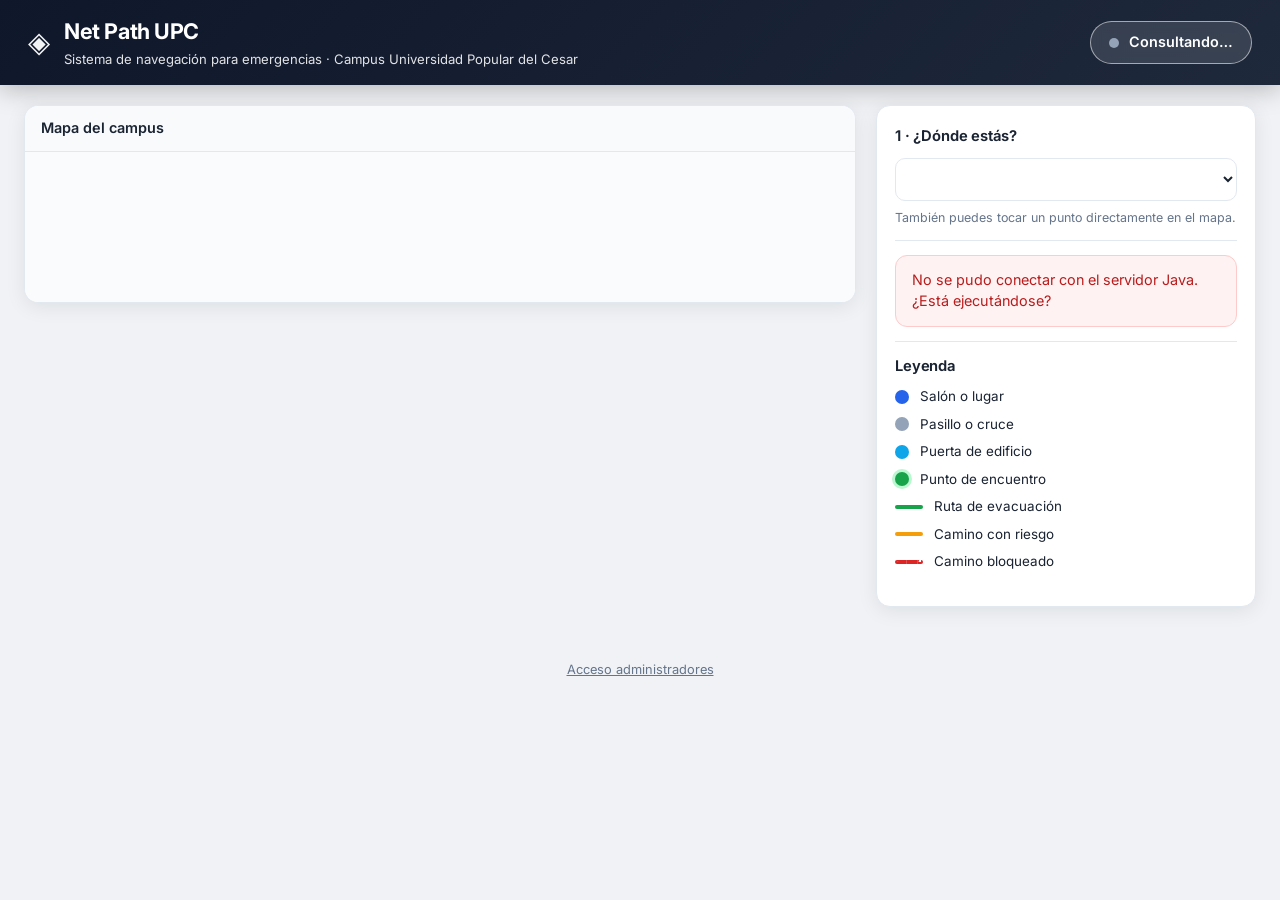
==== web/index.html @ f8ed56bf "fix: mueve los archivos del mapa y la interfaz a la raiz del proyecto" ====
<!DOCTYPE html>
<html lang="es">
<head>
  <meta charset="utf-8">
  <meta name="viewport" content="width=device-width, initial-scale=1">
  <title>Net Path UPC · Navegación de Emergencias</title>
  <link rel="stylesheet" href="estilos.css">
  <link rel="preconnect" href="https://fonts.googleapis.com">
  <link rel="preconnect" href="https://fonts.gstatic.com" crossorigin>
  <link href="https://fonts.googleapis.com/css2?family=Inter:wght@400;500;600;700&display=swap" rel="stylesheet">
</head>
<body data-rol="estudiante">

<header class="cabecera">
  <div class="cabecera-izq">
    <div class="logo">
      <span class="logo-icon">◈</span>
      <div>
        <h1>Net Path UPC</h1>
        <p>Sistema de navegación para emergencias · Campus Universidad Popular del Cesar</p>
      </div>
    </div>
  </div>
  <div class="cabecera-der">
    <div id="estadoAlerta" class="btn-alerta estado-pill" role="status" aria-live="polite">
      <span class="punto-alerta"></span>
      <span id="textoEstado">Consultando…</span>
    </div>
  </div>
</header>

<p id="bannerAlerta" class="banner-alerta" role="alert" hidden>
  EMERGENCIA ACTIVA · Sigue la ruta marcada en el mapa hacia el punto de encuentro.
</p>

<main class="contenido">

  <section class="mapa-caja">
    <div class="mapa-toolbar">
      <span class="toolbar-titulo">Mapa del campus</span>
    </div>
    <svg id="mapa" role="img" aria-label="Plano del campus con rutas de evacuación"></svg>
  </section>

  <aside class="panel">

    <section class="panel-sec">
      <h2>1 · ¿Dónde estás?</h2>
      <select id="selOrigen" aria-label="Tu ubicación actual"></select>
      <p class="pista">También puedes tocar un punto directamente en el mapa.</p>
    </section>

    <section id="resultado" class="panel-sec" aria-live="polite"></section>

    <section id="alternativas" class="panel-sec"></section>

    <section class="panel-sec">
      <h2>Leyenda</h2>
      <ul class="leyenda">
        <li><i class="pt salon"></i> Salón o lugar</li>
        <li><i class="pt pasillo"></i> Pasillo o cruce</li>
        <li><i class="pt puerta"></i> Puerta de edificio</li>
        <li><i class="pt pe"></i> Punto de encuentro</li>
        <li><i class="ln ruta"></i> Ruta de evacuación</li>
        <li><i class="ln riesgo"></i> Camino con riesgo</li>
        <li><i class="ln bloqueo"></i> Camino bloqueado</li>
      </ul>
    </section>

  </aside>
</main>

<footer class="pie"><a href="/admin.html">Acceso administradores</a></footer>

<script src="app.js"></script>
</body>
</html>
---- web/estilos.css ----
:root {
  --fondo: #f0f2f5;
  --panel: #ffffff;
  --tinta: #1a2332;
  --suave: #64748b;
  --borde: #e2e8f0;
  --alerta: #dc2626;
  --alerta-oscuro: #b91c1c;
  --ok: #16a34a;
  --ok-fondo: #ecfdf5;
  --mal: #b91c1c;
  --mal-fondo: #fef2f2;
  --azul: #2563eb;
  --azul-oscuro: #1d4ed8;
  --riesgo: #f59e0b;
  --edificio: #e8eef5;
  --edificio-borde: #cbd5e1;
  --sombra: 0 4px 20px rgba(15, 23, 42, 0.08);
  --sombra-suave: 0 2px 8px rgba(15, 23, 42, 0.06);
  --radio: 14px;
  --font: 'Inter', system-ui, -apple-system, "Segoe UI", Roboto, sans-serif;
}

* { box-sizing: border-box; }

body {
  margin: 0;
  background: var(--fondo);
  color: var(--tinta);
  font-family: var(--font);
  line-height: 1.45;
  -webkit-font-smoothing: antialiased;
}

/* ---------- Cabecera ---------- */
.cabecera {
  display: flex;
  flex-wrap: wrap;
  align-items: center;
  justify-content: space-between;
  gap: 12px 24px;
  padding: 16px 28px;
  background: linear-gradient(135deg, #0f172a 0%, #1e293b 100%);
  color: #fff;
  box-shadow: 0 4px 24px rgba(0,0,0,.25);
  transition: background .35s ease;
}
body.alerta .cabecera {
  background: linear-gradient(135deg, #b91c1c 0%, #dc2626 60%, #ef4444 100%);
}

.logo {
  display: flex;
  align-items: center;
  gap: 14px;
}
.logo-icon {
  font-size: 1.8rem;
  opacity: .95;
  line-height: 1;
}
.cabecera h1 {
  margin: 0;
  font-size: 1.35rem;
  font-weight: 700;
  letter-spacing: -0.02em;
}
.cabecera p {
  margin: 3px 0 0;
  font-size: .82rem;
  opacity: .88;
  font-weight: 400;
}

.btn-alerta {
  display: inline-flex;
  align-items: center;
  gap: 10px;
  background: rgba(255,255,255,.12);
  color: #fff;
  border: 1.5px solid rgba(255,255,255,.55);
  border-radius: 999px;
  padding: 10px 18px;
  font: inherit;
  font-weight: 600;
  font-size: .9rem;
  cursor: pointer;
  backdrop-filter: blur(6px);
  transition: background .2s, transform .15s;
}
.btn-alerta:hover {
  background: rgba(255,255,255,.22);
  transform: translateY(-1px);
}
.punto-alerta {
  width: 10px;
  height: 10px;
  border-radius: 50%;
  background: #fff;
  box-shadow: 0 0 0 0 rgba(255,255,255,.6);
  animation: pulso-alerta 1.6s infinite;
}
body:not(.alerta) .punto-alerta {
  background: #94a3b8;
  animation: none;
  box-shadow: none;
}
@keyframes pulso-alerta {
  0%   { box-shadow: 0 0 0 0 rgba(255,255,255,.55); }
  70%  { box-shadow: 0 0 0 10px rgba(255,255,255,0); }
  100% { box-shadow: 0 0 0 0 rgba(255,255,255,0); }
}

/* ---------- Distribución ---------- */
.contenido {
  display: grid;
  grid-template-columns: minmax(0, 1fr) 380px;
  gap: 20px;
  padding: 20px 24px 36px;
  max-width: 1480px;
  margin: 0 auto;
}
@media (max-width: 980px) {
  .contenido { grid-template-columns: 1fr; padding: 14px; }
}

.mapa-caja, .panel {
  background: var(--panel);
  border: 1px solid var(--borde);
  border-radius: var(--radio);
  box-shadow: var(--sombra);
}

.mapa-caja {
  padding: 0;
  overflow: hidden;
  align-self: start;
}

.mapa-toolbar {
  display: flex;
  align-items: center;
  justify-content: space-between;
  padding: 12px 16px;
  border-bottom: 1px solid var(--borde);
  background: #f8fafc;
}
.toolbar-titulo {
  font-weight: 600;
  font-size: .9rem;
  color: var(--tinta);
}
.toolbar-acciones {
  display: flex;
  gap: 8px;
}
.btn-tool {
  padding: 7px 14px;
  font: inherit;
  font-size: .82rem;
  font-weight: 600;
  border-radius: 8px;
  border: 1px solid var(--borde);
  background: #fff;
  color: var(--tinta);
  cursor: pointer;
  transition: all .15s;
}
.btn-tool:hover {
  background: var(--ok-fondo);
  border-color: #86efac;
  color: var(--ok);
}
.btn-tool.oculto { display: none; }
#btnDetener {
  background: #fef2f2;
  border-color: #fecaca;
  color: var(--mal);
}
#btnDetener:hover {
  background: #fee2e2;
}

#mapa {
  width: 100%;
  height: auto;
  display: block;
  background: #fafbfc;
}

/* ---------- Panel lateral ---------- */
.panel {
  padding: 6px 18px 20px;
  align-self: start;
}
.panel-sec {
  padding: 14px 0;
  border-bottom: 1px solid var(--borde);
}
.panel-sec:last-child { border-bottom: 0; }
.panel-sec:empty { display: none; }

.panel h2 {
  margin: 0 0 10px;
  font-size: .92rem;
  font-weight: 650;
  color: var(--tinta);
  letter-spacing: -0.01em;
}
.pista {
  margin: 8px 0 0;
  font-size: .78rem;
  color: var(--suave);
  line-height: 1.4;
}

select {
  width: 100%;
  padding: 11px 12px;
  font: inherit;
  font-size: .9rem;
  border: 1.5px solid var(--borde);
  border-radius: 10px;
  background: #fff;
  color: var(--tinta);
  transition: border-color .15s, box-shadow .15s;
}
select:focus {
  outline: none;
  border-color: var(--azul);
  box-shadow: 0 0 0 3px rgba(37, 99, 235, .15);
}

.seg {
  display: flex;
  border: 1.5px solid var(--borde);
  border-radius: 10px;
  overflow: hidden;
}
.seg button {
  flex: 1;
  padding: 10px 8px;
  border: 0;
  background: #fff;
  font: inherit;
  font-size: .85rem;
  font-weight: 500;
  cursor: pointer;
  transition: all .15s;
}
.seg button + button { border-left: 1.5px solid var(--borde); }
.seg button.activo {
  background: var(--tinta);
  color: #fff;
  font-weight: 600;
}
.seg button:not(.activo):hover {
  background: #f1f5f9;
}

.fila {
  display: flex;
  gap: 8px;
  margin-top: 12px;
}
.secundario {
  flex: 1;
  padding: 9px 8px;
  font: inherit;
  font-size: .82rem;
  font-weight: 500;
  background: #fff;
  border: 1.5px solid var(--borde);
  border-radius: 9px;
  cursor: pointer;
  transition: all .15s;
}
.secundario:hover {
  background: #f8fafc;
  border-color: #94a3b8;
}

/* ---------- Resultado ---------- */
.tarjeta {
  padding: 14px 16px;
  border-radius: 12px;
  font-size: .9rem;
}
.tarjeta.ok {
  background: var(--ok-fondo);
  border: 1px solid #bbf7d0;
}
.tarjeta.mal {
  background: var(--mal-fondo);
  border: 1px solid #fecaca;
  color: var(--mal);
}
.tarjeta.neutra {
  background: #f8fafc;
  border: 1px solid var(--borde);
  color: var(--suave);
}
.tarjeta .etiqueta {
  font-size: .72rem;
  text-transform: uppercase;
  letter-spacing: .05em;
  color: var(--suave);
  font-weight: 600;
}
.tarjeta .destino {
  font-size: 1.25rem;
  font-weight: 700;
  color: var(--ok);
  margin: 4px 0 10px;
  letter-spacing: -0.02em;
}
.metricas {
  display: flex;
  gap: 28px;
}
.metricas b {
  display: block;
  font-size: 1.2rem;
  font-weight: 700;
}
.metricas span {
  font-size: .72rem;
  color: var(--suave);
  font-weight: 500;
}

.pasos {
  margin: 14px 0 0;
  padding-left: 22px;
  font-size: .84rem;
}
.pasos li { padding: 2px 0; }
.pasos li:last-child {
  font-weight: 700;
  color: var(--ok);
}

table {
  width: 100%;
  border-collapse: collapse;
  font-size: .84rem;
}
caption {
  text-align: left;
  font-weight: 650;
  font-size: .92rem;
  margin-bottom: 8px;
}
td {
  padding: 8px 4px;
  border-top: 1px solid var(--borde);
}
td:last-child {
  text-align: right;
  white-space: nowrap;
}
tr.mejor td {
  font-weight: 700;
  color: var(--ok);
}
.sin {
  color: var(--mal);
  font-weight: 600;
}

/* ---------- Leyenda ---------- */
.leyenda {
  list-style: none;
  margin: 0;
  padding: 0;
  font-size: .84rem;
  display: grid;
  gap: 8px;
}
.leyenda li {
  display: flex;
  align-items: center;
  gap: 11px;
}
.leyenda i {
  display: inline-block;
  flex: none;
}
.pt {
  width: 14px;
  height: 14px;
  border-radius: 50%;
}
.pt.salon { background: var(--azul); }
.pt.pasillo { background: #94a3b8; }
.pt.puerta { background: #0ea5e9; }
.pt.pe {
  background: #16a34a;
  box-shadow: 0 0 0 3px #bbf7d0;
}
.pt.persona {
  background: #7c3aed;
  box-shadow: 0 0 0 2px #ddd6fe;
}
.pt.persona-normal {
  background: #3b82f6;
  box-shadow: 0 0 0 2px #bfdbfe;
}
.ln {
  width: 28px;
  height: 0;
  border-top: 4px solid;
  border-radius: 2px;
}
.ln.ruta { border-color: var(--ok); }
.ln.riesgo { border-color: var(--riesgo); }
.ln.bloqueo {
  border-color: var(--alerta);
  border-top-style: dashed;
}

/* ---------- Mapa (SVG) ---------- */
.plaza {
  fill: #eef7ef;
  stroke: #c6e0c8;
  stroke-width: 1.5;
}
.plaza-nombre {
  font-size: 11px;
  fill: #6b9a6e;
  font-style: italic;
}
.edificio {
  fill: var(--edificio);
  stroke: var(--edificio-borde);
  stroke-width: 1.5;
}
.edif-nombre {
  font-size: 11px;
  font-weight: 600;
  fill: #64748b;
}

.camino {
  stroke: #a8b4c4;
  stroke-width: 3.2;
  stroke-linecap: round;
}
.camino.riesgo {
  stroke: var(--riesgo);
  stroke-width: 4.2;
}
.camino.bloqueada {
  stroke: var(--alerta);
  stroke-dasharray: 6 6;
  stroke-width: 3.5;
}
.hit {
  stroke: transparent;
  stroke-width: 16;
  stroke-linecap: round;
  pointer-events: stroke;
}
.modo-bloqueo .hit { cursor: pointer; }
.modo-bloqueo .hit:hover { stroke: rgba(220, 38, 38, .16); }
.x-bloqueo {
  fill: var(--alerta);
  font-size: 15px;
  font-weight: 700;
  text-anchor: middle;
  pointer-events: none;
}

.nodo { cursor: pointer; }
.nodo circle {
  stroke: #fff;
  stroke-width: 2.2;
}
.nodo.tipo-SALON circle { fill: var(--azul); }
.nodo.tipo-PASILLO circle { fill: #94a3b8; }
.nodo.tipo-SALIDA circle { fill: #0ea5e9; }
.nodo.tipo-PUNTO_ENCUENTRO circle {
  fill: #16a34a;
  stroke: #bbf7d0;
  stroke-width: 4;
}
.nodo:hover circle { stroke: var(--tinta); }
.nodo.destino circle {
  stroke: var(--ok);
  stroke-width: 5;
}
.nodo.bloqueado circle {
  fill: var(--alerta);
  stroke: #7f1d1d;
  stroke-dasharray: 3 2;
}

.et-nodo {
  font-size: 10.5px;
  fill: #334155;
  text-anchor: middle;
  pointer-events: none;
}
.et-pe {
  font-size: 11.5px;
  font-weight: 700;
  fill: #14532d;
  pointer-events: none;
}
.pe-sigla {
  font-size: 9px;
  font-weight: 700;
  fill: #fff;
  text-anchor: middle;
  pointer-events: none;
}

.ruta-base {
  fill: none;
  stroke: var(--ok);
  stroke-width: 8;
  stroke-linecap: round;
  stroke-linejoin: round;
  opacity: .92;
}
.ruta-flujo {
  fill: none;
  stroke: #fff;
  stroke-width: 3;
  stroke-dasharray: 2 10;
  stroke-linecap: round;
  stroke-linejoin: round;
  animation: flujo 1s linear infinite;
}
@keyframes flujo {
  to { stroke-dashoffset: -12; }
}

.yo {
  fill: var(--azul);
  stroke: #fff;
  stroke-width: 3;
  pointer-events: none;
}
.yo-pulso {
  fill: none;
  stroke: var(--azul);
  stroke-width: 2;
  pointer-events: none;
  transform-box: fill-box;
  transform-origin: center;
  animation: pulso 1.6s ease-out infinite;
}
@keyframes pulso {
  from { transform: scale(1); opacity: .9; }
  to   { transform: scale(3); opacity: 0; }
}

/* Personas en simulación */
.persona {
  pointer-events: none;
}
.persona circle {
  fill: #7c3aed;
  stroke: #fff;
  stroke-width: 2;
}
.persona-sombra {
  fill: rgba(124, 58, 237, .18);
}

@media (prefers-reduced-motion: reduce) {
  .ruta-flujo, .yo-pulso, .punto-alerta { animation: none; }
}

/* ================= Estudiantes / administradores ================= */

/* Indicador de estado para estudiantes: solo informa, no se puede tocar */
.estado-pill {
  cursor: default;
  user-select: none;
}
.estado-pill:hover { background: rgba(255,255,255,.12); transform: none; }

.cabecera-der { display: flex; flex-wrap: wrap; align-items: center; gap: 10px; }
.btn-salir {
  background: transparent;
  color: #fff;
  border: 1.5px solid rgba(255,255,255,.4);
  border-radius: 999px;
  padding: 9px 16px;
  font: inherit;
  font-size: .85rem;
  cursor: pointer;
}
.btn-salir:hover { background: rgba(255,255,255,.15); }
.btn-alerta:focus-visible, .btn-salir:focus-visible, .pie a:focus-visible {
  outline: 3px solid #fde68a;
  outline-offset: 2px;
}

/* Aviso grande cuando hay emergencia */
.banner-alerta {
  margin: 0;
  padding: 12px 28px;
  background: #7f1d1d;
  color: #fff;
  font-weight: 600;
  text-align: center;
  font-size: .95rem;
}
.banner-alerta[hidden] { display: none; }

.tarjeta.previa {
  background: #fffbeb;
  border: 1px solid #fde68a;
  color: #78350f;
  margin-bottom: 10px;
}
.info-admin { margin: 0; font-weight: 600; font-size: .9rem; }

.pie {
  text-align: center;
  padding: 18px;
  font-size: .8rem;
  color: var(--suave);
}
.pie a { color: var(--suave); }

/* Entrada de administradores */
.login-caja {
  max-width: 380px;
  margin: 56px auto;
  padding: 28px;
  background: #fff;
  border: 1px solid var(--borde);
  border-radius: 16px;
  box-shadow: 0 8px 30px rgba(15,23,42,.08);
}
.login-caja h2 { margin: 0 0 6px; font-size: 1.15rem; }
.login-caja p { margin: 0 0 16px; color: var(--suave); font-size: .88rem; }
.login-caja label { display: block; font-weight: 600; font-size: .85rem; margin-bottom: 6px; }
.login-caja input {
  width: 100%;
  box-sizing: border-box;
  padding: 11px 12px;
  border: 1.5px solid var(--borde);
  border-radius: 10px;
  font: inherit;
}
.login-caja button {
  width: 100%;
  margin-top: 14px;
  padding: 11px;
  border: 0;
  border-radius: 10px;
  background: #0f172a;
  color: #fff;
  font: inherit;
  font-weight: 600;
  cursor: pointer;
}
.login-caja button:disabled { opacity: .6; cursor: wait; }
.login-msg { min-height: 1.3em; margin-top: 12px; color: var(--mal); font-size: .85rem; }

/* Qué se ve según haya sesión (admin.html) */
body.cargando .login-caja, body.cargando .contenido { visibility: hidden; }
body.sin-sesion .contenido,
body.sin-sesion #btnAlerta,
body.sin-sesion #btnSalir,
body:not(.sin-sesion) .login-caja { display: none; }
.login-caja a { color: var(--suave); }
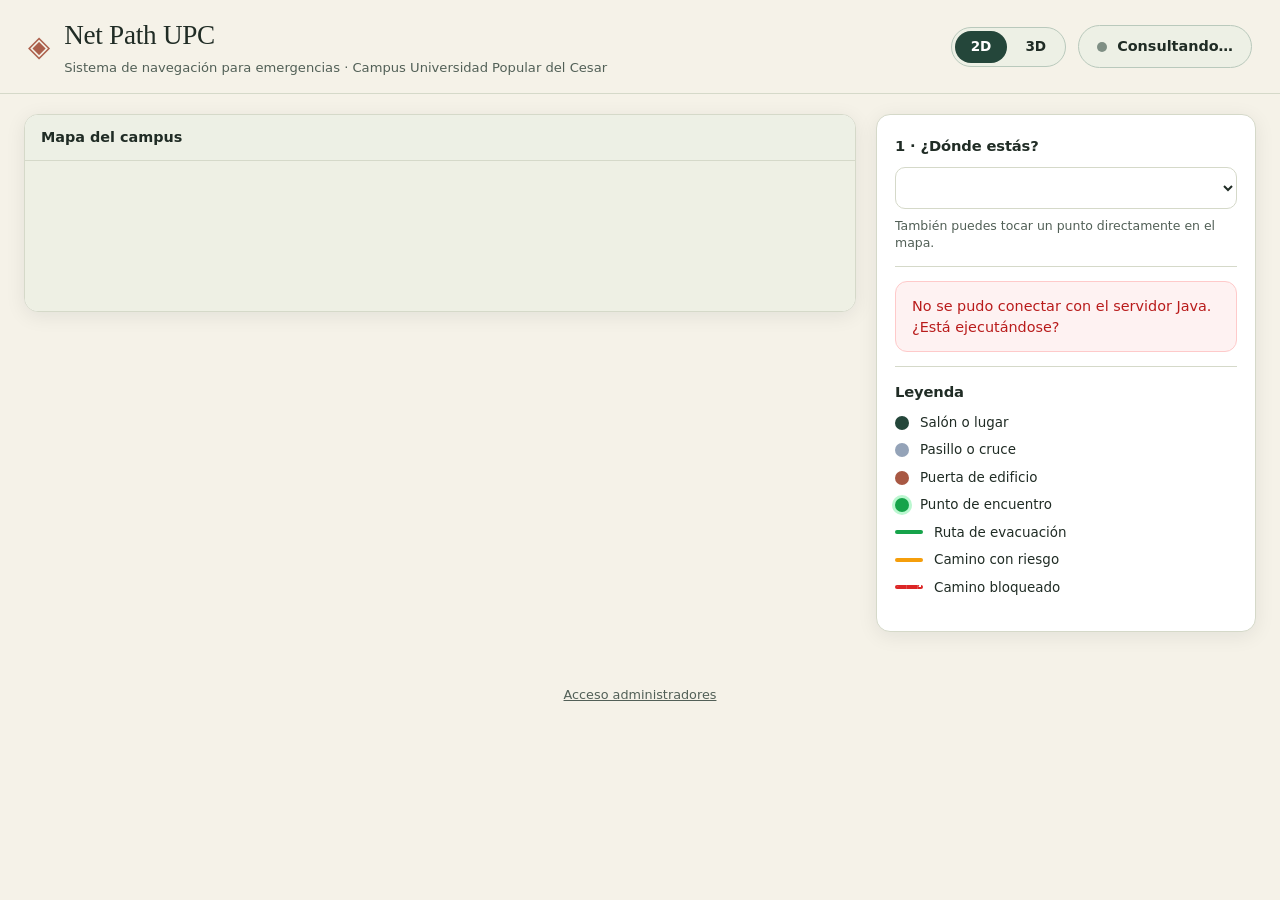
==== commit 99374cf4: "Conectar las vistas públicas y el panel de administración" ====
--- a/web/index.html
+++ b/web/index.html
@@ -5,9 +5,6 @@
   <meta name="viewport" content="width=device-width, initial-scale=1">
   <title>Net Path UPC · Navegación de Emergencias</title>
   <link rel="stylesheet" href="estilos.css">
-  <link rel="preconnect" href="https://fonts.googleapis.com">
-  <link rel="preconnect" href="https://fonts.gstatic.com" crossorigin>
-  <link href="https://fonts.googleapis.com/css2?family=Inter:wght@400;500;600;700&display=swap" rel="stylesheet">
 </head>
 <body data-rol="estudiante">
 
@@ -22,6 +19,7 @@
     </div>
   </div>
   <div class="cabecera-der">
+    <div class="conmutador" role="group" aria-label="Cambiar de vista"><a href="index.html" aria-current="page">2D</a><a href="3d.html">3D</a></div>
     <div id="estadoAlerta" class="btn-alerta estado-pill" role="status" aria-live="polite">
       <span class="punto-alerta"></span>
       <span id="textoEstado">Consultando…</span>
--- a/web/estilos.css
+++ b/web/estilos.css
@@ -1,24 +1,25 @@
 :root {
-  --fondo: #f0f2f5;
+  --fondo: #f5f2e8;
   --panel: #ffffff;
-  --tinta: #1a2332;
-  --suave: #64748b;
-  --borde: #e2e8f0;
+  --tinta: #202c25;
+  --suave: #526057;
+  --borde: #d5d9c9;
   --alerta: #dc2626;
   --alerta-oscuro: #b91c1c;
   --ok: #16a34a;
   --ok-fondo: #ecfdf5;
   --mal: #b91c1c;
   --mal-fondo: #fef2f2;
-  --azul: #2563eb;
-  --azul-oscuro: #1d4ed8;
+  --azul: #24463a;
+  --azul-oscuro: #1a3329;
   --riesgo: #f59e0b;
-  --edificio: #e8eef5;
-  --edificio-borde: #cbd5e1;
+  --edificio: #e6e9d9;
+  --edificio-borde: #c3c9b1;
   --sombra: 0 4px 20px rgba(15, 23, 42, 0.08);
   --sombra-suave: 0 2px 8px rgba(15, 23, 42, 0.06);
   --radio: 14px;
-  --font: 'Inter', system-ui, -apple-system, "Segoe UI", Roboto, sans-serif;
+  --font: 'Segoe UI', system-ui, -apple-system, Roboto, sans-serif;
+  --serif: Georgia, 'Times New Roman', serif;
 }
 
 * { box-sizing: border-box; }
@@ -393,7 +394,7 @@
 }
 .pt.salon { background: var(--azul); }
 .pt.pasillo { background: #94a3b8; }
-.pt.puerta { background: #0ea5e9; }
+.pt.puerta { background: #a85843; }
 .pt.pe {
   background: #16a34a;
   box-shadow: 0 0 0 3px #bbf7d0;
@@ -478,7 +479,7 @@
 }
 .nodo.tipo-SALON circle { fill: var(--azul); }
 .nodo.tipo-PASILLO circle { fill: #94a3b8; }
-.nodo.tipo-SALIDA circle { fill: #0ea5e9; }
+.nodo.tipo-SALIDA circle { fill: #a85843; }
 .nodo.tipo-PUNTO_ENCUENTRO circle {
   fill: #16a34a;
   stroke: #bbf7d0;
@@ -670,3 +671,56 @@
 body.sin-sesion #btnSalir,
 body:not(.sin-sesion) .login-caja { display: none; }
 .login-caja a { color: var(--suave); }
+
+
+/* ---------- Tema campus (mismo estilo que la vista 3D) ---------- */
+.cabecera {
+  background: var(--fondo);
+  color: var(--tinta);
+  box-shadow: none;
+  border-bottom: 1px solid var(--borde);
+}
+.cabecera h1 { font-family: var(--serif); font-weight: 400; font-size: 1.7rem; letter-spacing: -0.01em; }
+.cabecera p { color: var(--suave); opacity: 1; }
+.logo-icon { color: #a85843; }
+body.alerta .cabecera { background: #b93632; color: #fff; border-bottom-color: #8f2a27; }
+body.alerta .cabecera p, body.alerta .logo-icon { color: #fff; }
+.btn-alerta { background: #edf0e5; color: var(--tinta); border-color: #b9c9bc; backdrop-filter: none; }
+.btn-alerta:hover { background: #e2e7d6; }
+body.alerta .btn-alerta { background: rgba(255,255,255,.16); color: #fff; border-color: rgba(255,255,255,.6); }
+.punto-alerta { background: #b93632; }
+body.alerta .punto-alerta { background: #fff; }
+body:not(.alerta) .punto-alerta { background: #7f8f84; }
+.mapa-toolbar { background: #edf0e5; }
+#mapa { background: #eef0e4; }
+
+/* Conmutador 2D / 3D */
+.conmutador {
+  display: inline-flex;
+  border: 1px solid #b9c9bc;
+  border-radius: 999px;
+  background: #edf0e5;
+  padding: 3px;
+  gap: 2px;
+}
+.conmutador a {
+  padding: 6px 16px;
+  border-radius: 999px;
+  font-size: .85rem;
+  font-weight: 650;
+  color: var(--tinta);
+  text-decoration: none;
+}
+.conmutador a[aria-current="page"] { background: var(--azul); color: #fff; }
+.conmutador a:not([aria-current]):hover { background: #dfe5d3; }
+.conmutador a:focus-visible { outline: 2px solid #4f7458; outline-offset: 2px; }
+body.alerta .conmutador { background: rgba(255,255,255,.16); border-color: rgba(255,255,255,.55); }
+body.alerta .conmutador a { color: #fff; }
+body.alerta .conmutador a[aria-current="page"] { background: #fff; color: #b93632; }
+.cabecera-der { display: flex; align-items: center; gap: 12px; flex-wrap: wrap; }
+
+.predio { fill: #e1e7d0; stroke: #b9c4a0; stroke-width: 2; }
+.entrada { fill: #e3e8d6; stroke: #24463a; stroke-width: 2; }
+.entrada-nombre { font-size: 11px; font-weight: 700; fill: #24463a; }
+.edif-nombre { font-size: 12px; }
+#mapa { max-height: 84vh; margin: 0 auto; }
